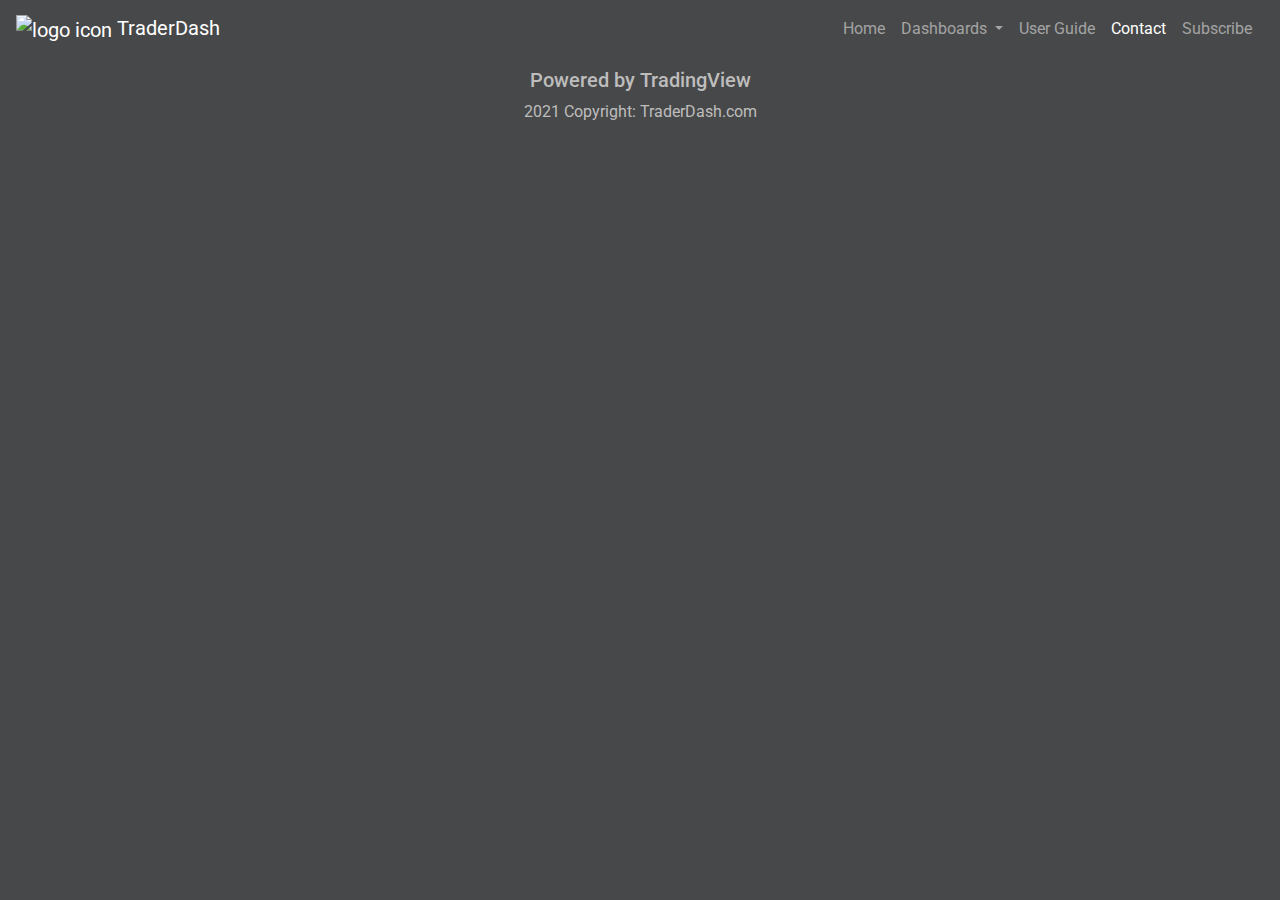
==== contact.html @ 8d338b01 "intraday-dash - add tickers" ====
<!DOCTYPE html>
<html lang="en">
<head>
    <title>TraderDash</title>
    <link rel="icon" type="image/png" href="assets/icons/title-icon.png">
    <meta name="description" content="TraderDash-is-a-free-charting-package-that-is-designed-to-assist-traders-and-investors-in-developing-an-informational-edge-and-is-designed-by-traders-for-traders.">
    <meta name="author" content="Adam-Skoullos">
    <meta name="robots" content="index,follow">
    <meta name="keywords" content="equities-day-trader, investing, stock-trading, US-equity-index, sector-etf-swing-trading, economic-calendar, free-news-feed,russell-2000, S&P 500, Nasdaq-100">
    <meta charset="utf-8">
    <meta name="viewport" content="width=device-width, initial-scale=1.0">
    <link rel="stylesheet" href="https://stackpath.bootstrapcdn.com/bootstrap/4.5.2/css/bootstrap.min.css">
    <link rel="stylesheet" href="https://stackpath.bootstrapcdn.com/font-awesome/4.7.0/css/font-awesome.min.css">
    <link rel="stylesheet" href="assets/css/stylesheet.css">
</head>
<body>
<nav class="navbar navbar-expand-md navbar-dark colors-navbar">
    <a class="navbar-brand logo-icon" href="#"><img src="assets/icons/title-icon.png" alt="logo icon" width="24" height="24"> TraderDash</a>
    <button class="navbar-toggler" type="button" data-toggle="collapse" data-target="#navbarNavDropdown" aria-controls="navbarNavDropdown" aria-expanded="false" aria-label="Toggle navigation">
        <span class="navbar-toggler-icon"></span>
    </button>  
    <div class="collapse navbar-collapse" id="navbarNavDropdown">
        <ul class="navbar-nav"> 
            <li class="nav-item">
                <a class="nav-link" href="index.html">Home <span class="sr-only">(current)</span></a>
            </li>
            <li class="nav-item dropdown">
                <a class="nav-link dropdown-toggle" href="#" id="navbarDropdownMenuLink" role="button" data-toggle="dropdown" aria-haspopup="true" aria-expanded="false">
                Dashboards
                </a>
                <div class="dropdown-menu" aria-labelledby="navbarDropdownMenuLink">
                <a class="dropdown-item" href="intraday-dash.html">Intraday-Dash</a>
                <a class="dropdown-item" href="index-dash.html">Index-Dash</a>
                <a class="dropdown-item" href="sector-dash.html">Sector-Dash</a>
                <a class="dropdown-item" href="stock-dash.html">Stock-Dash</a>
                </div>
            </li>
            <li class="nav-item">
                <a class="nav-link" href="#">User Guide</a>
            </li>
            <li class="nav-item active">
                <a class="nav-link" href="contact.html">Contact</a>
            </li>
            <li class="nav-item">
                <a class="nav-link" href="#">Subscribe</a>
            </li>
        </ul>
    </div>
</nav>
<header>
</header>
<section>
</section>
<footer class="container-fluid">
   <h5>Powered by TradingView</h5>
   <p>2021 Copyright: TraderDash.com</p>    
</footer>
    <script src="https://code.jquery.com/jquery-3.5.1.slim.min.js" integrity="sha384-DfXdz2htPH0lsSSs5nCTpuj/zy4C+OGpamoFVy38MVBnE+IbbVYUew+OrCXaRkfj" crossorigin="anonymous"></script>
    <script src="https://cdn.jsdelivr.net/npm/bootstrap@4.5.3/dist/js/bootstrap.bundle.min.js" integrity="sha384-ho+j7jyWK8fNQe+A12Hb8AhRq26LrZ/JpcUGGOn+Y7RsweNrtN/tE3MoK7ZeZDyx" crossorigin="anonymous"></script>
</body>
</html>
---- assets/css/stylesheet.css ----
@import url('https://fonts.googleapis.com/css2?family=Roboto:wght@100;300;400;500;700&display=swap');

html, body{
    font-family: 'roboto', sans-serif;
    box-sizing: border-box;
    background-color: #474849;
    margin: 0;
    padding: 0;
    color: #bebdbd;
    text-align: center;
}

/******************************************* Colors ********************/

.colors-navbar{
    color: #bebdbd;
    background-color: #474849;
}

.dropdown-menu{
    background-color: #474849;
    color: #bebdbd;  
}

.dropdown-item.active{
    background-color: #333333;
}

/* The below code was found on stackoverflow 
as a solution to get rid of the bootstrap blue on click 
(https://stackoverflow.com/a/54484583/14461213) */

.dropdown-item:active{
background-color: #515253;
}
/* code from here is my own */

.dropdown-item{
    color: #bebdbd;
}
/******************************************* Top Navbar ********************/

/* Fixed top nav bar and pushing content down */
.nav-top{
    position: fixed;
    top: 0;
    left: 0;
    right: 0;
    z-index: 1;
}

.chart-container{
    padding-top: 50px;
}

/* Dro down menu bug solution */

.navbar-collapse
.collapse{
    display: block;
}

/* Move ul to the right and keep logo to the left */

.navbar{
    float: none;
    position: relative;
}

.navbar-nav{
    position: absolute;
    right: 20px;
}

/******************************************* Footer ********************/

footer{
    margin-top: 10px;
}
/******************************************* Index-Dash & Sector-Dash ********************/

.chart{
    min-height: 400px;
    background-color: #474849;
    margin: 10px;
    display: inline-block;
    background-color: #fff;
    border-radius: 4px;
}

.tradingview-widget-container{
    width: 100%;
    height: 100%;
}

/* Dolar Index charts */

#tradingview_3a7ec{
    width: 100%;
    height: 100%;
}

#tradingview_756c0{
    width: 100%;
    height: 100%;
}

/* Gold charts */

#tradingview_1a22b{
    width: 100%;
    height: 100%;
}

#tradingview_7db82{
    width: 100%;
    height: 100%;
}

/* Crude Oil charts */

#tradingview_fae5d{
    width: 100%;
    height: 100%;
}

#tradingview_41c37{
    width: 100%;
    height: 100%;
}

/* S&P 500 charts */

#tradingview_e13f2{
    width: 100%;
    height: 100%;
}

#tradingview_6baf4{
    width: 100%;
    height: 100%;
}

/* Dow Jones charts */

#tradingview_6bd7c{
    width: 100%;
    height: 100%;
}

#tradingview_21e45{
    width: 100%;
    height: 100%;
}

/* Russell 2000 charts */

#tradingview_44ffc{
    width: 100%;
    height: 100%;
}

#tradingview_d6af2{
    width: 100%;
    height: 100%;
}

/* Nasdaq 100 charts */

#tradingview_9ac06{
    width: 100%;
    height: 100%;
}

#tradingview_c2bf6{
    width: 100%;
    height: 100%;
}

/* Sector-dash */

/* Tech */
#tradingview_43d59{
    width: 100%;
    height: 100%;
}

/* Healthcare*/
#tradingview_f2804{
    width: 100%;
    height: 100%;
}

/* Real-Estate */
#tradingview_6dd7a{
    width: 100%;
    height: 100%;
}

/* Materials */
#tradingview_25d91{
    width: 100%;
    height: 100%;
}

/* Consumer Disc */
#tradingview_732f3{
    width: 100%;
    height: 100%;
}

/* Financials */
#tradingview_3c44e{
    width: 100%;
    height: 100%;
}

/* Energy */
#tradingview_e8131{
    width: 100%;
    height: 100%;
}

/* Industrials */
#tradingview_9ce10{
    width: 100%;
    height: 100%;
}

/* Utilities */
#tradingview_6b966{
    width: 100%;
    height: 100%;
}

/* Consumer Staples */
#tradingview_f4b64{
    width: 100%;
    height: 100%;
}

/* Telecom */
#tradingview_3f7d3{
    width: 100%;
    height: 100%;
}

/*************************************** Stock-Dash *********************/
.stock-chart{
    min-height: 600px;
    background-color: #474849;
    margin: 10px;
    display: inline-block;
    background-color: #fff;
    border-radius: 4px;
}

/* Any product chart */
#tradingview_c91cb{
    width: 100%;
    height: 100%;
}

.screener{
    margin: px;
}

.stock-dash-container{
    padding-top: 5px;
}

/*************************************** Intraday-Dash *********************/

/* Tickers */

.tickers{
    min-width: 200px;
    margin-bottom: -35px;
}

/* Mini chart */


.mini-chart{
    min-height: 200px;
    background-color: #fff;
    margin: 5px;
    border-radius: 4px;
}

#tradingview_630ab{
    width: 100%;
    height: 100%;
}
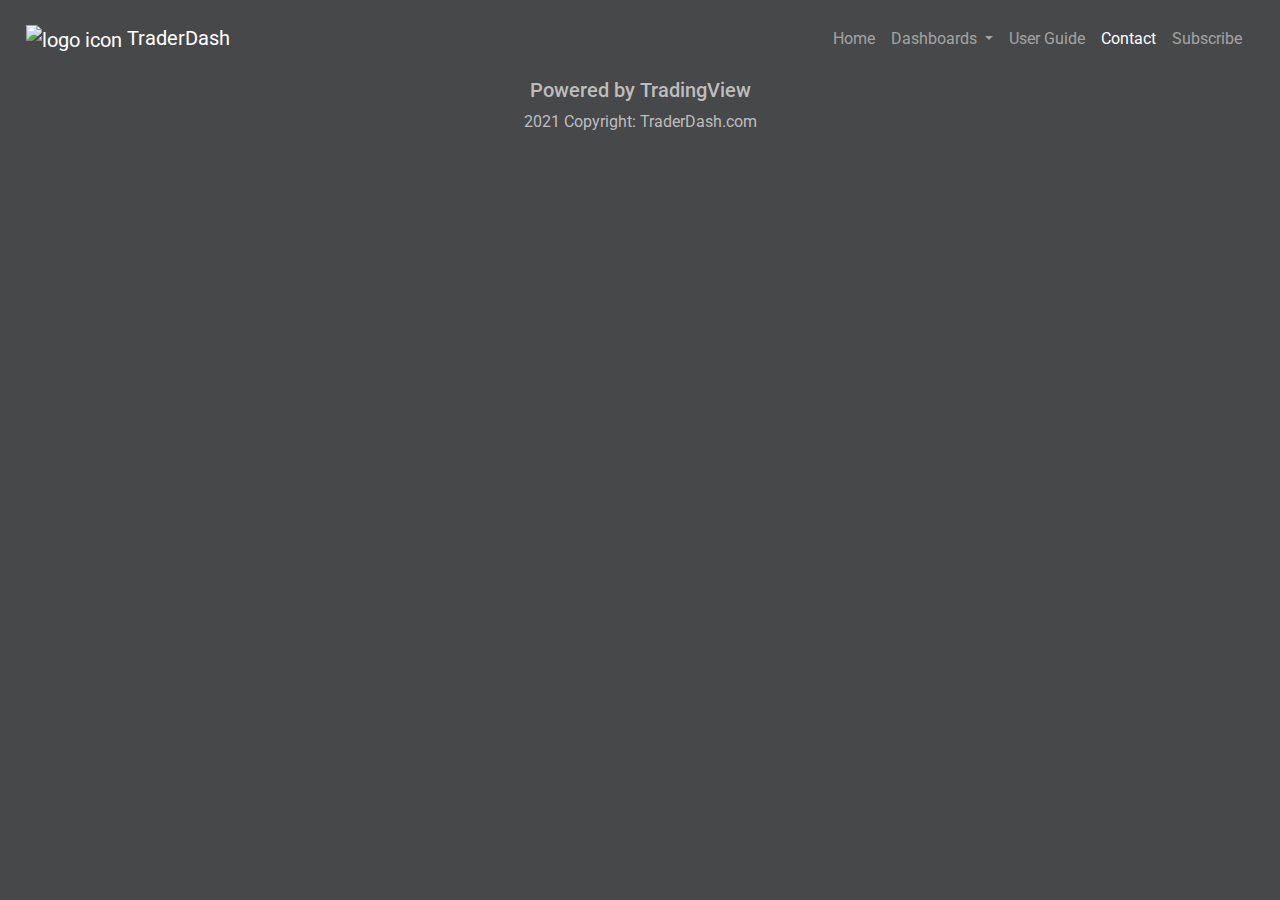
==== commit f357c867: "refine margin across spaces and add home page link to logo" ====
--- a/contact.html
+++ b/contact.html
@@ -15,7 +15,7 @@
 </head>
 <body>
 <nav class="navbar navbar-expand-md navbar-dark colors-navbar">
-    <a class="navbar-brand logo-icon" href="#"><img src="assets/icons/title-icon.png" alt="logo icon" width="24" height="24"> TraderDash</a>
+    <a class="navbar-brand logo-icon" href="index.html"><img src="assets/icons/title-icon.png" alt="logo icon" width="24" height="24"> TraderDash</a>
     <button class="navbar-toggler" type="button" data-toggle="collapse" data-target="#navbarNavDropdown" aria-controls="navbarNavDropdown" aria-expanded="false" aria-label="Toggle navigation">
         <span class="navbar-toggler-icon"></span>
     </button>  
--- a/assets/css/stylesheet.css
+++ b/assets/css/stylesheet.css
@@ -4,7 +4,7 @@
     font-family: 'roboto', sans-serif;
     box-sizing: border-box;
     background-color: #474849;
-    margin: 0;
+    margin: 5px;
     padding: 0;
     color: #bebdbd;
     text-align: center;
@@ -261,9 +261,6 @@
     height: 100%;
 }
 
-.screener{
-    margin: px;
-}
 
 .stock-dash-container{
     padding-top: 5px;
@@ -284,11 +281,53 @@
 .mini-chart{
     min-height: 200px;
     background-color: #fff;
-    margin: 5px;
+    margin: 10px;
     border-radius: 4px;
 }
 
+/* $ index */
+#tradingview_703ed{
+    width: 100%;
+    height: 100%;
+}
+
+/*Crude oil */
 #tradingview_630ab{
     width: 100%;
     height: 100%;
-}+}
+
+/* Gold */
+#tradingview_a170f{
+    width: 100%;
+    height: 100%;
+}
+
+/* Russell 2000 */
+#tradingview_6827c{
+    width: 100%;
+    height: 100%;
+}
+
+/* S&P 500 */
+#tradingview_d0687{
+    width: 100%;
+    height: 100%;
+}
+
+/* Nasdaq 100 */
+#tradingview_d2daf{
+    width: 100%;
+    height: 100%;
+}
+
+.econ-row{
+    min-height: 500px;
+}
+
+.econ-cal,
+.news-feed{
+    background-color: #fff;
+    margin: 10px;
+    border-radius: 4px;
+}
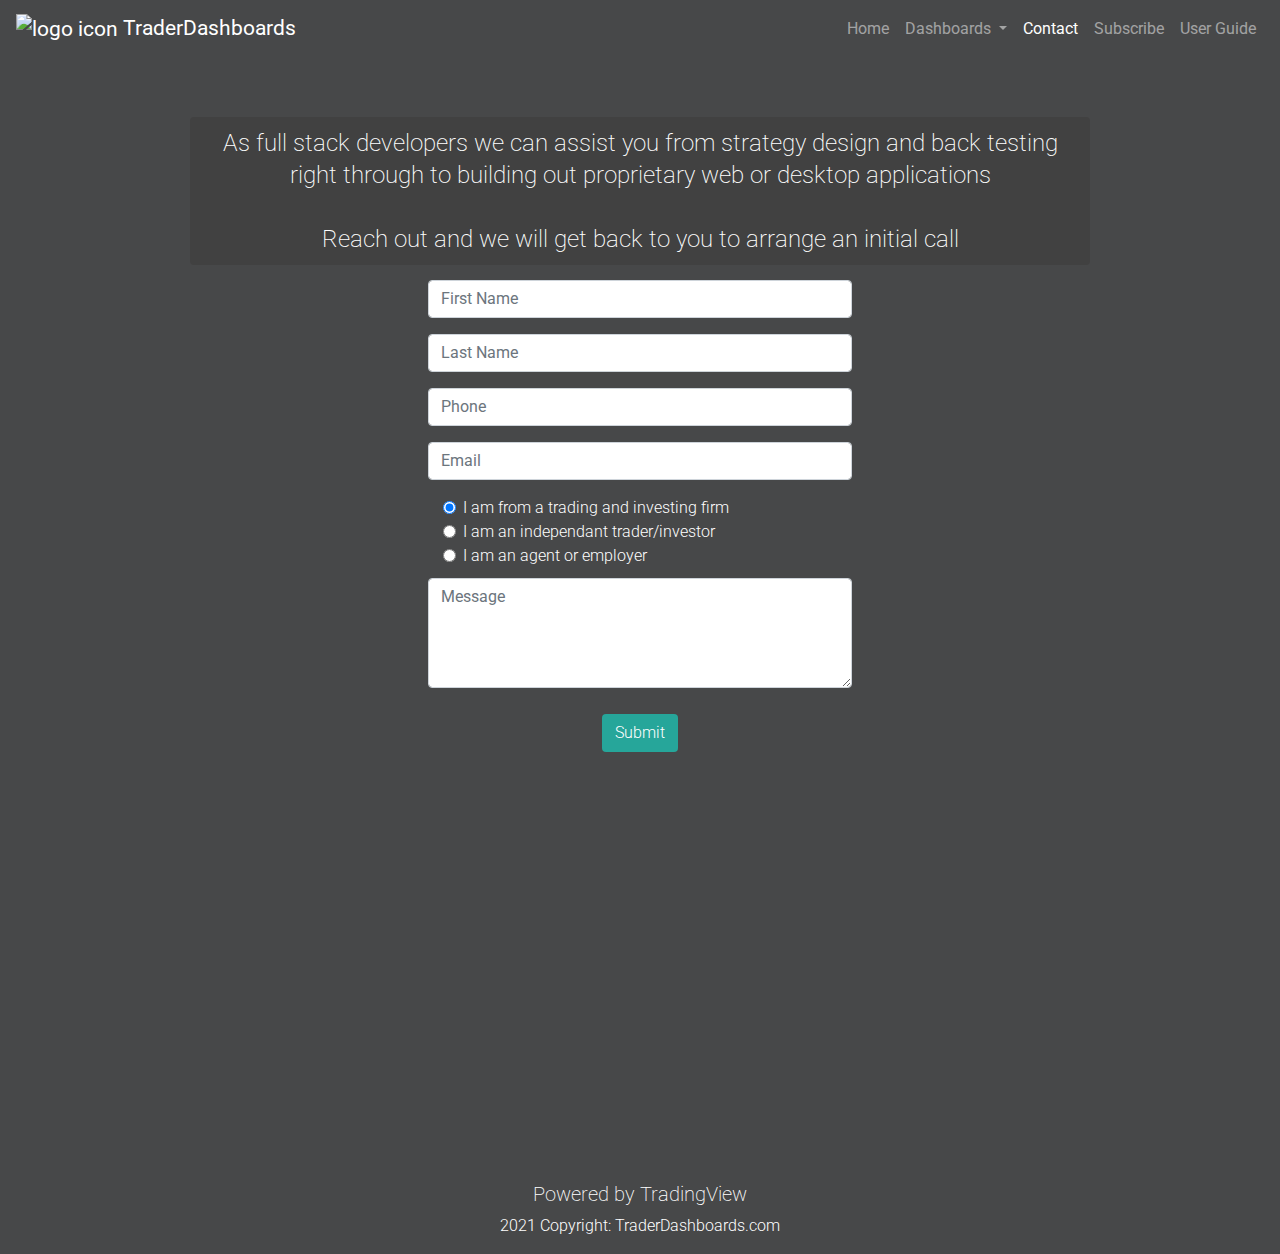
==== commit 928e4e5e: "contact page - footer & map adjustments" ====
--- a/contact.html
+++ b/contact.html
@@ -1,9 +1,9 @@
 <!DOCTYPE html>
 <html lang="en">
 <head>
-    <title>TraderDash</title>
+    <title>TraderDashboards</title>
     <link rel="icon" type="image/png" href="assets/icons/title-icon.png">
-    <meta name="description" content="TraderDash-is-a-free-charting-package-that-is-designed-to-assist-traders-and-investors-in-developing-an-informational-edge-and-is-designed-by-traders-for-traders.">
+    <meta name="description" content="TraderDashboards-is-a-free-charting-package-that-is-designed-to-assist-traders-and-investors-in-developing-an-informational-edge-and-is-designed-by-traders-for-traders.">
     <meta name="author" content="Adam-Skoullos">
     <meta name="robots" content="index,follow">
     <meta name="keywords" content="equities-day-trader, investing, stock-trading, US-equity-index, sector-etf-swing-trading, economic-calendar, free-news-feed,russell-2000, S&P 500, Nasdaq-100">
@@ -14,8 +14,8 @@
     <link rel="stylesheet" href="assets/css/stylesheet.css">
 </head>
 <body>
-<nav class="navbar navbar-expand-md navbar-dark colors-navbar">
-    <a class="navbar-brand logo-icon" href="index.html"><img src="assets/icons/title-icon.png" alt="logo icon" width="24" height="24"> TraderDash</a>
+<nav class="navbar navbar-expand-md navbar-dark colors-navbar nav-top">
+    <a class="navbar-brand logo-icon" href="index.html"><img src="assets/icons/title-icon.png" alt="logo icon" width="24" height="24"> TraderDashboards</a>
     <button class="navbar-toggler" type="button" data-toggle="collapse" data-target="#navbarNavDropdown" aria-controls="navbarNavDropdown" aria-expanded="false" aria-label="Toggle navigation">
         <span class="navbar-toggler-icon"></span>
     </button>  
@@ -35,26 +35,71 @@
                 <a class="dropdown-item" href="stock-dash.html">Stock-Dash</a>
                 </div>
             </li>
-            <li class="nav-item">
-                <a class="nav-link" href="#">User Guide</a>
-            </li>
             <li class="nav-item active">
                 <a class="nav-link" href="contact.html">Contact</a>
             </li>
             <li class="nav-item">
                 <a class="nav-link" href="#">Subscribe</a>
             </li>
+            <li class="nav-item">
+                <a class="nav-link" href="https://drive.google.com/file/d/1Ln12hylrqkoI-hx5NzBe4zTPrj-qpbPx/view?usp=sharing" target="_blank">User Guide</a>
+            </li>
         </ul>
     </div>
 </nav>
-<header>
-</header>
-<section>
+<section class="row contact-container-outer">
+        <div class="col contact-container">
+            <div class="contact-heading-container">
+                <h4 class="contact-heading">As full stack developers we can assist you from strategy design and back testing right through to building out proprietary web or desktop applications<br><br>Reach out and we will get back to you to arrange an initial call</h4>
+            </div>
+            <form class="contact-form">
+                <div class="form-group row">
+                    <input type="text" placeholder="First Name" name="fname" id="fname" class="form-control" required>
+                </div>
+                <div class="form-group row">
+                    <input type="text" placeholder="Last Name" name="lname" id="lname" class="form-control">
+                </div>
+                <div class="form-group row">
+                    <input type="tel" placeholder="Phone" name="phone" id="phone" class="form-control">
+                </div>
+                <div class="form-group row">
+                    <input type="email" placeholder="Email" name="email" id="email" class="form-control" required>
+                </div>
+                <div class="radio-container">
+                    <div class="form-check">
+                        <input class="form-check-input" type="radio" name="exampleRadios" id="exampleRadios1" value="option1" checked>
+                        <label class="form-check-label" for="exampleRadios1">
+                            I am from a trading and investing firm
+                        </label>
+                    </div>
+                    <div class="form-check">
+                        <input class="form-check-input" type="radio" name="exampleRadios" id="exampleRadios2" value="option2">
+                        <label class="form-check-label" for="exampleRadios2">
+                            I am an independant trader/investor 
+                        </label>
+                    </div>
+                    <div class="form-check">
+                        <input class="form-check-input" type="radio" name="exampleRadios" id="exampleRadios3" value="option3">
+                        <label class="form-check-label" for="exampleRadios3">
+                            I am an agent or employer
+                        </label>
+                    </div>
+                </div>
+                <div class="form-group row">
+                    <textarea id="message-box" name="message-box" rows="4" cols="50" placeholder="Message" class="form-control message"></textarea>
+                </div>
+                <button type="submit" class="btn subscribe-btn">Submit</button>
+                <div id="map-container" class="z-depth-1-half map-container">
+                    <iframe src="https://www.google.com/maps/embed?pb=!1m18!1m12!1m3!1d23626.379365152032!2d-0.09628233794214949!3d51.505561305443564!2m3!1f0!2f0!3f0!3m2!1i1024!2i768!4f13.1!3m3!1m2!1s0x487603554edf855f%3A0xa1185c8d19184c0!2sCity%20of%20London%2C%20London!5e0!3m2!1sen!2suk!4v1606472209356!5m2!1sen!2suk" width="100%" height="100%" frameborder="1" allowfullscreen="" aria-hidden="false" tabindex="0"></iframe>
+                </div>
+            </form>
+        </div>
+        <footer class="container-fluid contact-footer">
+            <h5>Powered by TradingView</h5>
+            <p>2021 Copyright: TraderDashboards.com</p>    
+        </footer>
 </section>
-<footer class="container-fluid">
-   <h5>Powered by TradingView</h5>
-   <p>2021 Copyright: TraderDash.com</p>    
-</footer>
+
     <script src="https://code.jquery.com/jquery-3.5.1.slim.min.js" integrity="sha384-DfXdz2htPH0lsSSs5nCTpuj/zy4C+OGpamoFVy38MVBnE+IbbVYUew+OrCXaRkfj" crossorigin="anonymous"></script>
     <script src="https://cdn.jsdelivr.net/npm/bootstrap@4.5.3/dist/js/bootstrap.bundle.min.js" integrity="sha384-ho+j7jyWK8fNQe+A12Hb8AhRq26LrZ/JpcUGGOn+Y7RsweNrtN/tE3MoK7ZeZDyx" crossorigin="anonymous"></script>
 </body>
--- a/assets/css/stylesheet.css
+++ b/assets/css/stylesheet.css
@@ -1,13 +1,14 @@
 @import url('https://fonts.googleapis.com/css2?family=Roboto:wght@100;300;400;500;700&display=swap');
 
 html, body{
-    font-family: 'roboto', sans-serif;
+    font-family: 'Roboto', sans-serif;
     box-sizing: border-box;
     background-color: #474849;
-    margin: 5px;
+    margin: 0;
     padding: 0;
     color: #bebdbd;
     text-align: center;
+    position: relative;
 }
 
 /******************************************* Colors ********************/
@@ -24,6 +25,10 @@
 
 .dropdown-item.active{
     background-color: #333333;
+}
+
+.nav-item{
+    background-color: #474849;
 }
 
 /* The below code was found on stackoverflow 
@@ -46,30 +51,23 @@
     top: 0;
     left: 0;
     right: 0;
-    z-index: 1;
+    z-index: 3;
 }
 
 .chart-container{
     padding-top: 50px;
 }
 
-/* Dro down menu bug solution */
-
-.navbar-collapse
-.collapse{
-    display: block;
-}
-
-/* Move ul to the right and keep logo to the left */
-
-.navbar{
-    float: none;
-    position: relative;
-}
-
-.navbar-nav{
-    position: absolute;
-    right: 20px;
+.dropdown-item{
+    text-align: center;
+}
+
+.navbar-brand{
+    font-size: 1.3rem;
+}
+
+.navbar-expand-md .navbar-collapse{
+    justify-content: end;
 }
 
 /******************************************* Footer ********************/
@@ -77,17 +75,391 @@
 footer{
     margin-top: 10px;
 }
+
+footer h5{
+    font-weight: 200;
+}
+
+footer p {
+    font-weight: 300;
+}
+
+.home-footer{
+    position: relative;
+}
+
+.contact-footer{
+    width: 100%;
+    text-align: center;
+    background-color:transparent;
+    color: #fff;
+}
+
+.stock-dash-footer{
+    position: fixed;
+    bottom: 0;
+    left: 0;
+    width: 100%;
+    text-align: center;
+    background-color: #474849;
+    padding-top: 15px;
+}
+
+.home-footer-divider{
+    width: 100%;
+    margin: 40px auto 0 auto;
+    height: 1px;
+    background-color: #5f6163;
+}
+/************************************ Home ******************************/
+
+/**** Carousel ****/
+
+.hero-container{
+    margin-top: 50px;
+}
+
+.carousel-inner{
+    height: 400px;
+    width: 100%;
+    margin: 0;
+    padding: 0;
+}
+
+.image-1,
+.image-2,
+.image-3{
+    height: 400px;
+    width: 100%;
+    position: relative;
+}
+
+/* opaque overlay */
+.carousel-item{
+    position: relative;
+}
+.image-overlay{
+    position: absolute;
+    left: 0;
+    right: 0;
+    top: 0;
+    width: 100%;
+    height: 100%;
+    background-color: rgba(0,0,0,0.1);
+}
+
+.image-overlay-2{
+    position: absolute;
+    left: 0;
+    right: 0;
+    top: 0;
+    width: 100%;
+    height: 100%;
+    background-color: rgba(239,83,80, 0.3);
+}
+
+.image-overlay-3{
+    position: absolute;
+    left: 0;
+    right: 0;
+    top: 0;
+    width: 100%;
+    height: 100%;
+    background-color: rgba(38,166,154,0.3);
+}
+
+.main-heading-1{
+    position: absolute;
+    top: 75px;
+    left: 0;
+    right: 0;
+    margin: auto;
+    color: rgb(53, 53, 53);
+    font-family: 'Roboto';
+    font-weight: 300;
+}
+
+.main-heading-2{
+    position: absolute;
+    top: 75px;
+    left: 0;
+    right: 0;
+    margin: auto;
+    color: #fff;
+    font-family: 'Roboto';
+    font-weight: 200;
+}
+
+.main-heading-3{
+     position: absolute;
+    top: 75px;
+    left: 0;
+    right: 0;
+    margin: auto;
+    color: #fff;
+    font-family: 'Roboto';
+    font-weight: 200;
+}
+
+.sub-heading-1{
+    position: absolute;
+    bottom: 60px;
+    left: 0;
+    right: 0;
+    margin: auto;
+    color: rgb(53, 53, 53);
+    font-family: 'Roboto';
+    font-weight: 400; 
+}
+
+.sub-heading-2{
+    position: absolute;
+    bottom: 60px;
+    left: 0;
+    right: 0;
+    margin: auto;
+    color: #fff;
+    font-family: 'Roboto';
+    font-weight: 300; 
+}
+
+/** Intro section ****************/
+
+.intro{
+    max-width: 1200px;
+    margin: 0 auto;
+}
+
+.intro-container{
+    height: 400px;
+    margin-left: 5px;
+    margin-right: 5px;
+    box-sizing: content-box;
+}
+
+.row-heading{
+    margin-top: ;
+}
+.intro-text-col{
+    box-sizing: border-box;
+    padding-left: 5%;
+    padding-right: 5%; 
+    line-height: 2rem;
+    height: 100%; 
+    display: flex;
+    flex-direction: column;
+    align-content: center;
+    justify-content: center; 
+}
+
+.intro-heading{ 
+    font-weight: 200;
+    padding: 20px;
+    margin-top: 10px;
+}
+
+.intro-text{
+    font-weight: 300;
+    font-size: 1.2rem;
+    margin: 10px auto 10px auto;
+}
+
+.intro-divider{
+    width: 80%;
+    margin: 40px auto 0 auto;
+    height: 1px;
+    background-color: #5f6163;
+}
+
+.vid-col-container{
+    box-sizing: border-box;
+    padding-left: 5%;
+    padding-right: 5%; 
+    line-height: 2rem;
+    max-height: 400px;
+    width: 100%;
+    display: flex;
+    flex-direction: column;
+    align-content: center;
+    justify-content: center;
+}
+
+/** Got this code from: https://mdbootstrap.com/plugins/jquery/iframe/
+ I was having trouble with the responsiveness of the Youtube iframe **/
+.vid-outer{
+    max-width: 560px;
+    max-height: 315px;
+    width: 100%;
+    height: 100%;
+    display: flex;
+    flex-direction: column;
+    align-content: center;
+    justify-content: center;
+    margin: 0 auto;
+}
+
+
+.vid-inner{
+    display: flex;
+    flex-direction: column;
+    align-content: center;
+    justify-content: center;
+}
+/**** End of 3rd party code ****/
+
+/************************************************** Testimonial ************/
+
+/** The below media queries are to solve the solution to the YouTube inframes massively
+    overlapping the content below ****/
+
+@media (min-width: 300px) {
+    .divider{
+        width:100%;
+        height: 1px;
+        margin-top: 650px;
+    }
+}
+
+
+@media (min-width: 500px) {
+    .divider{
+        width:100%;
+        height: 1px;
+        margin-top: 750px;
+    }
+}
+
+@media (min-width: 576px) {
+    .divider{
+        width:100%;
+        height: 1px;
+        margin-top: 700px;
+    }
+}
+
+@media (min-width: 768px) {
+    .divider{
+        width:100%;
+        height: 1px;
+        margin-top: 300px;
+    }
+}
+
+@media (min-width: 992px) {
+    .divider{
+        width:100%;
+        height: 1px;
+        margin-top: 400px;
+    }
+}
+
+@media (min-width: 1200px) {
+    .divider{
+        width:100%;
+        height: 1px;
+        margin-top: 400px;
+    }
+}
+
+.testimonial-container{
+    background-color: rgb(243, 243, 243);
+    color: #474849;
+}
+
+.testimonial{
+    margin-bottom: 70px;
+    margin-top:70px;
+}
+
+.testimonial h5{
+    margin-top:10px;
+    margin-bottom: 20px;
+    font-weight: 300;
+}
+
+.testimonial h3{
+    margin-top:10px;
+    font-weight: 200;
+}
+
+.testimonial p{
+    font-weight: 300;
+}
+
+/* center profile image for testimonials */
+.profile-pic{
+    height: 140px;
+    border-radius: 50%; 
+}
+
+/*******  home page - Subscribe & Contact section *****************/
+
+.contact-container-1,
+.subscribe-container{
+    margin: 40px auto;
+}
+
+.subscribe-btn{
+    background-color: rgba(38,166,154); 
+    font-family: 'Roboto';
+    color: #fff;
+    font-weight: 300;
+}
+
+.contact-btn{
+    background-color: rgba(239,83,80); 
+    font-family: 'Roboto';
+    color: #fff;
+    font-weight: 300;
+}
+
+.contact-text,
+.subscribe-text{
+    margin: 5px 10%;
+    font-weight: 200;
+    font-size: 1.2rem;
+}
+
+/*** Social media links ****/
+
+.social-links-container{
+    height: 100px;
+    width: 80%;
+    margin: 0 auto;
+    display: flex;
+    align-items: center;
+    justify-content: center;
+}
+
+.social-links-container ul{
+    display: flex;
+    width: 100%; 
+    justify-content: space-around;
+    margin: 0; 
+    padding: 0;   
+}    
+
+.social-links-container li{
+    list-style: none;
+}
+
+.social-links-container i{
+    font-size: 2rem;
+    color: #fff;
+}
+
+
+
 /******************************************* Index-Dash & Sector-Dash ********************/
 
 .chart{
     min-height: 400px;
-    background-color: #474849;
     margin: 10px;
     display: inline-block;
     background-color: #fff;
     border-radius: 4px;
 }
-
+  
 .tradingview-widget-container{
     width: 100%;
     height: 100%;
@@ -246,10 +618,23 @@
 }
 
 /*************************************** Stock-Dash *********************/
+
+.chart-container{
+    margin-bottom: 100px;
+
+}
+
+.econ-chart{
+    min-height: 600px;
+    margin: 10px 10px 10px 10px;
+    display: inline-block;
+    background-color: #fff;
+    border-radius: 4px;
+}
+
 .stock-chart{
     min-height: 600px;
-    background-color: #474849;
-    margin: 10px;
+    margin: 10px 10px 10px 10px;
     display: inline-block;
     background-color: #fff;
     border-radius: 4px;
@@ -331,3 +716,90 @@
     margin: 10px;
     border-radius: 4px;
 }
+
+.econ-cal{
+    overflow: scroll;
+}
+
+/*************************************** Contact ************************/
+
+.contact-heading-container{
+    padding-top: 6%;
+    margin-bottom: 15px;
+    margin-top: 20px;
+    display: flex;
+    justify-content: center;
+    align-items: center;
+}
+
+.contact-heading{
+    color: #fff;
+    font-weight: 200;
+    margin: 0 auto;
+    width: 95%;
+    max-width: 900px;
+    background-color: #414141e5;
+    border-radius: 4px;
+    line-height: 2rem;
+    padding: 10px; 
+}
+
+.contact-container-outer{
+    margin-top: 20px;
+    /*height: 1200px;*/
+    background-image: url('../images/contact-bg.jpg');
+    background-size: cover;
+    background-position: bottom; 
+    background-repeat: no-repeat;
+    background-attachment: fixed;
+    position: relative; 
+    display: flex;
+}
+
+.contact-container{
+    flex: 1;
+}
+
+.contact-form{
+    position: relative;
+    margin: 0 auto;
+    z-index: 2;
+    width: 90%;
+    max-width: 400px;
+    padding-left: 3px;
+    padding-right: 3px;
+}
+
+.radio-container{
+    left: 10px;
+    text-align: left;
+    margin-bottom: 10px;
+    color: #fff;
+    font-weight: 300;
+}
+
+.message {
+  resize: both;
+  overflow: auto;
+  color: #474849;
+  margin-bottom: 10px;
+}
+
+.map-container{
+    height: 400px;
+    width: 100%;
+    overflow: hidden;
+    padding-bottom: 56.25%;
+    position: relative;
+    margin-top: 20px;
+}
+
+.map-container iframe{
+    border: 0;
+    border-radius: 4px;
+    position: relative;
+    height: 400px;
+    width: 100%;
+}
+
+
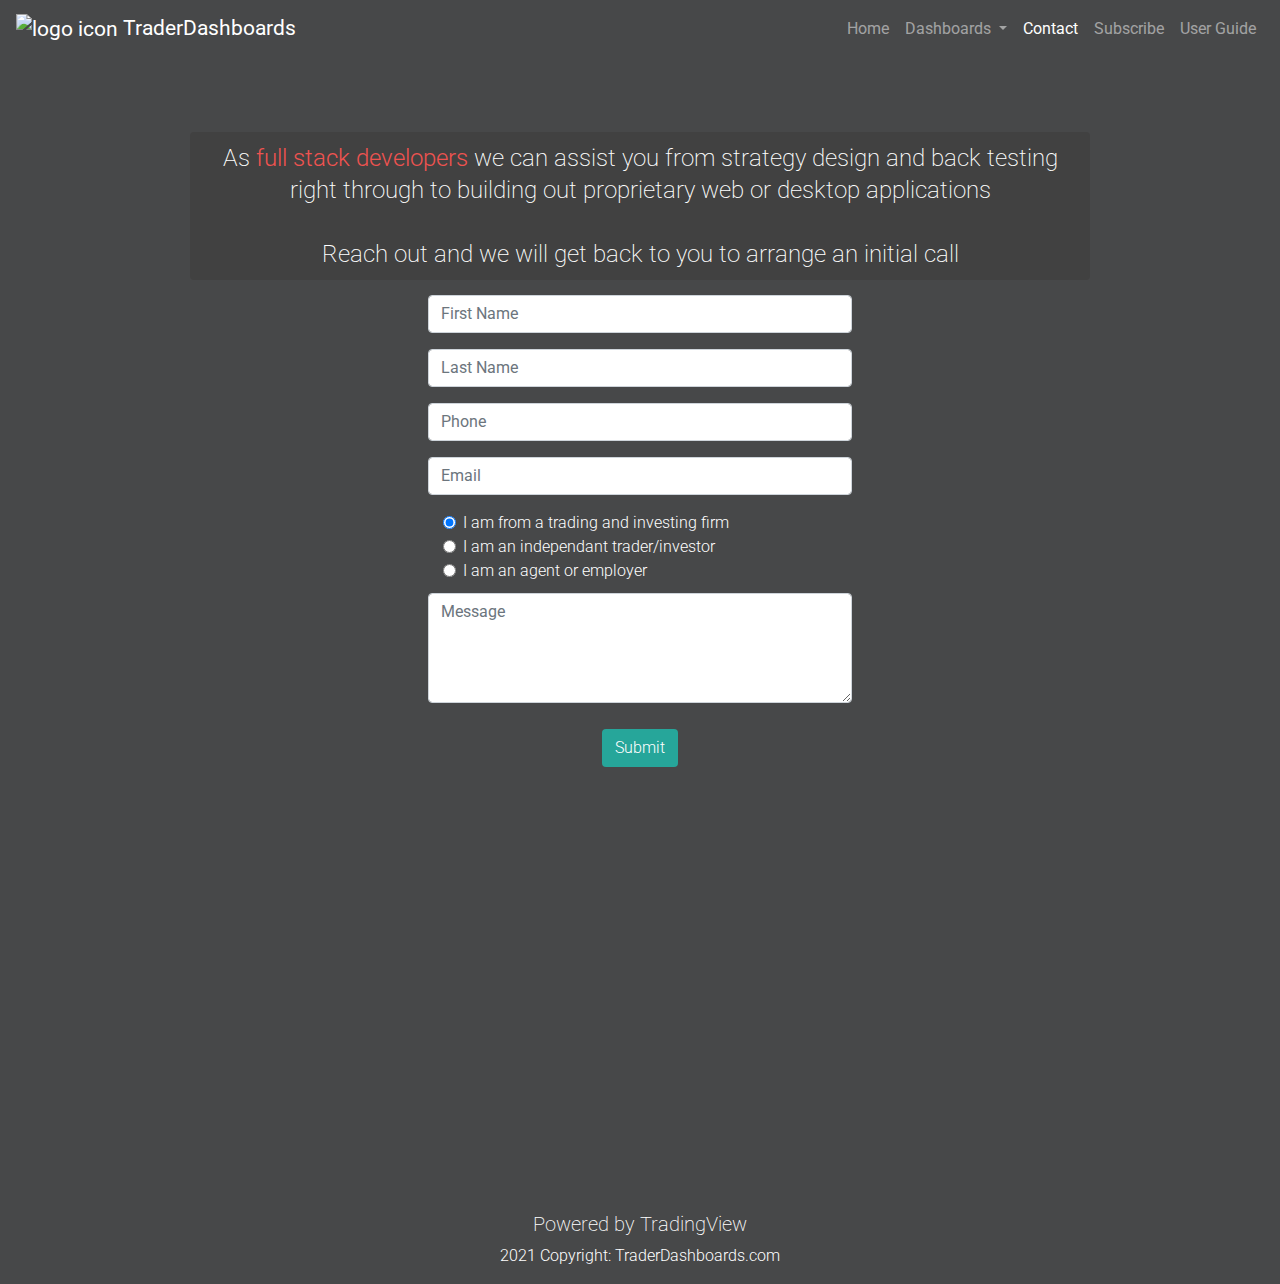
==== commit 4c224ac3: "contact page - highlight text" ====
--- a/contact.html
+++ b/contact.html
@@ -39,7 +39,7 @@
                 <a class="nav-link" href="contact.html">Contact</a>
             </li>
             <li class="nav-item">
-                <a class="nav-link" href="#">Subscribe</a>
+                <a class="nav-link" href="subscribe.html">Subscribe</a>
             </li>
             <li class="nav-item">
                 <a class="nav-link" href="https://drive.google.com/file/d/1Ln12hylrqkoI-hx5NzBe4zTPrj-qpbPx/view?usp=sharing" target="_blank">User Guide</a>
@@ -50,7 +50,7 @@
 <section class="row contact-container-outer">
         <div class="col contact-container">
             <div class="contact-heading-container">
-                <h4 class="contact-heading">As full stack developers we can assist you from strategy design and back testing right through to building out proprietary web or desktop applications<br><br>Reach out and we will get back to you to arrange an initial call</h4>
+                <h4 class="contact-heading">As <span class="highlight">full stack developers</span> we can assist you from strategy design and back testing right through to building out proprietary web or desktop applications<br><br>Reach out and we will get back to you to arrange an initial call</h4>
             </div>
             <form class="contact-form">
                 <div class="form-group row">
@@ -99,7 +99,6 @@
             <p>2021 Copyright: TraderDashboards.com</p>    
         </footer>
 </section>
-
     <script src="https://code.jquery.com/jquery-3.5.1.slim.min.js" integrity="sha384-DfXdz2htPH0lsSSs5nCTpuj/zy4C+OGpamoFVy38MVBnE+IbbVYUew+OrCXaRkfj" crossorigin="anonymous"></script>
     <script src="https://cdn.jsdelivr.net/npm/bootstrap@4.5.3/dist/js/bootstrap.bundle.min.js" integrity="sha384-ho+j7jyWK8fNQe+A12Hb8AhRq26LrZ/JpcUGGOn+Y7RsweNrtN/tE3MoK7ZeZDyx" crossorigin="anonymous"></script>
 </body>
--- a/assets/css/stylesheet.css
+++ b/assets/css/stylesheet.css
@@ -148,6 +148,9 @@
     background-color: rgba(0,0,0,0.1);
 }
 
+.image-2{
+    z-index: 0;
+}
 .image-overlay-2{
     position: absolute;
     left: 0;
@@ -155,7 +158,9 @@
     top: 0;
     width: 100%;
     height: 100%;
-    background-color: rgba(239,83,80, 0.3);
+    /*background-color: rgba(239,83,80, 0.6);*/
+    background-color: rgba(226, 62, 59, 0.6);
+    z-index: 0;
 }
 
 .image-overlay-3{
@@ -225,21 +230,16 @@
 
 /** Intro section ****************/
 
+.intro-container{
+    height: 400px;
+}
+
 .intro{
     max-width: 1200px;
     margin: 0 auto;
 }
 
-.intro-container{
-    height: 400px;
-    margin-left: 5px;
-    margin-right: 5px;
-    box-sizing: content-box;
-}
-
-.row-heading{
-    margin-top: ;
-}
+
 .intro-text-col{
     box-sizing: border-box;
     padding-left: 5%;
@@ -261,7 +261,6 @@
 .intro-text{
     font-weight: 300;
     font-size: 1.2rem;
-    margin: 10px auto 10px auto;
 }
 
 .intro-divider{
@@ -325,7 +324,7 @@
     .divider{
         width:100%;
         height: 1px;
-        margin-top: 750px;
+        margin-top: 700px;
     }
 }
 
@@ -333,7 +332,7 @@
     .divider{
         width:100%;
         height: 1px;
-        margin-top: 700px;
+        margin-top: 750px;
     }
 }
 
@@ -357,7 +356,7 @@
     .divider{
         width:100%;
         height: 1px;
-        margin-top: 400px;
+        margin-top: 450px;
     }
 }
 
@@ -451,6 +450,13 @@
 
 
 /******************************************* Index-Dash & Sector-Dash ********************/
+
+.row-container{
+    display: flex;
+    justify-content: space-around;
+    margin-left: 15px;
+    margin-right: 15px;
+}
 
 .chart{
     min-height: 400px;
@@ -618,9 +624,12 @@
 }
 
 /*************************************** Stock-Dash *********************/
+.stock-dash-container{
+    margin-bottom: 80px;
+}
 
 .chart-container{
-    margin-bottom: 100px;
+    margin-bottom: 20px;
 
 }
 
@@ -653,6 +662,19 @@
 
 /*************************************** Intraday-Dash *********************/
 
+.chart-container-intraday{
+    width: 100%;
+    margin: 50px auto 20px auto;
+}
+
+.ticker-row,
+.mini-chart-row,
+.econ-row{
+    display: flex;
+    justify-content: space-around;
+    margin-left: 15px;
+    margin-right: 15px;
+}
 /* Tickers */
 
 .tickers{
@@ -668,6 +690,7 @@
     background-color: #fff;
     margin: 10px;
     border-radius: 4px;
+
 }
 
 /* $ index */
@@ -704,10 +727,6 @@
 #tradingview_d2daf{
     width: 100%;
     height: 100%;
-}
-
-.econ-row{
-    min-height: 500px;
 }
 
 .econ-cal,
@@ -715,9 +734,10 @@
     background-color: #fff;
     margin: 10px;
     border-radius: 4px;
-}
-
-.econ-cal{
+    min-height: 500px;
+}
+
+.econ-cal-scroll{
     overflow: scroll;
 }
 
@@ -746,7 +766,6 @@
 
 .contact-container-outer{
     margin-top: 20px;
-    /*height: 1200px;*/
     background-image: url('../images/contact-bg.jpg');
     background-size: cover;
     background-position: bottom; 
@@ -754,6 +773,7 @@
     background-attachment: fixed;
     position: relative; 
     display: flex;
+    padding-top: 15px;
 }
 
 .contact-container{
@@ -792,6 +812,7 @@
     padding-bottom: 56.25%;
     position: relative;
     margin-top: 20px;
+    margin-bottom: 15px;
 }
 
 .map-container iframe{
@@ -802,4 +823,66 @@
     width: 100%;
 }
 
-
+/*********************************** Subscribe page ************/
+
+.subscribe-container-outer{
+    margin-top: 20px;
+    min-height: 900px;
+    height: 100%;
+    background-image: url('../images/contact-bg.jpg');
+    background-size: cover;
+    background-position: bottom; 
+    background-repeat: no-repeat;
+    background-attachment: fixed;
+    position: relative; 
+    display: flex;
+    flex-direction: column;
+    padding-top: 15px;
+}
+
+.subscribe-text-row{
+    display: flex;
+    align-items: stretch;
+    flex-flow: wrap;
+}
+
+.subscribe-heading-container{
+    height: 100%;
+    display: flex;
+}
+
+.highlight{
+    font-weight: 300;
+    color: rgba(239,83,80);
+}
+.subscribe-heading{
+    height: 100%;
+    color: #fff;
+    font-weight: 200;
+    margin: 0 auto;
+    width: 95%;
+    max-width: 900px;
+    background-color: #414141e5;
+    border-radius: 4px;
+    line-height: 2rem;
+    padding: 10px; 
+}
+
+.subscribe-heading li{
+    text-align: left;
+    font-size: 1.2rem;
+}
+
+.form-row{
+    margin-top: 60px;
+    margin-bottom: 15%;
+}
+
+.subscribe-container{
+    min-width: 300px;
+    margin: 40px auto 20px auto;
+}
+
+.radio-margin{
+    margin-bottom: 30px;
+}
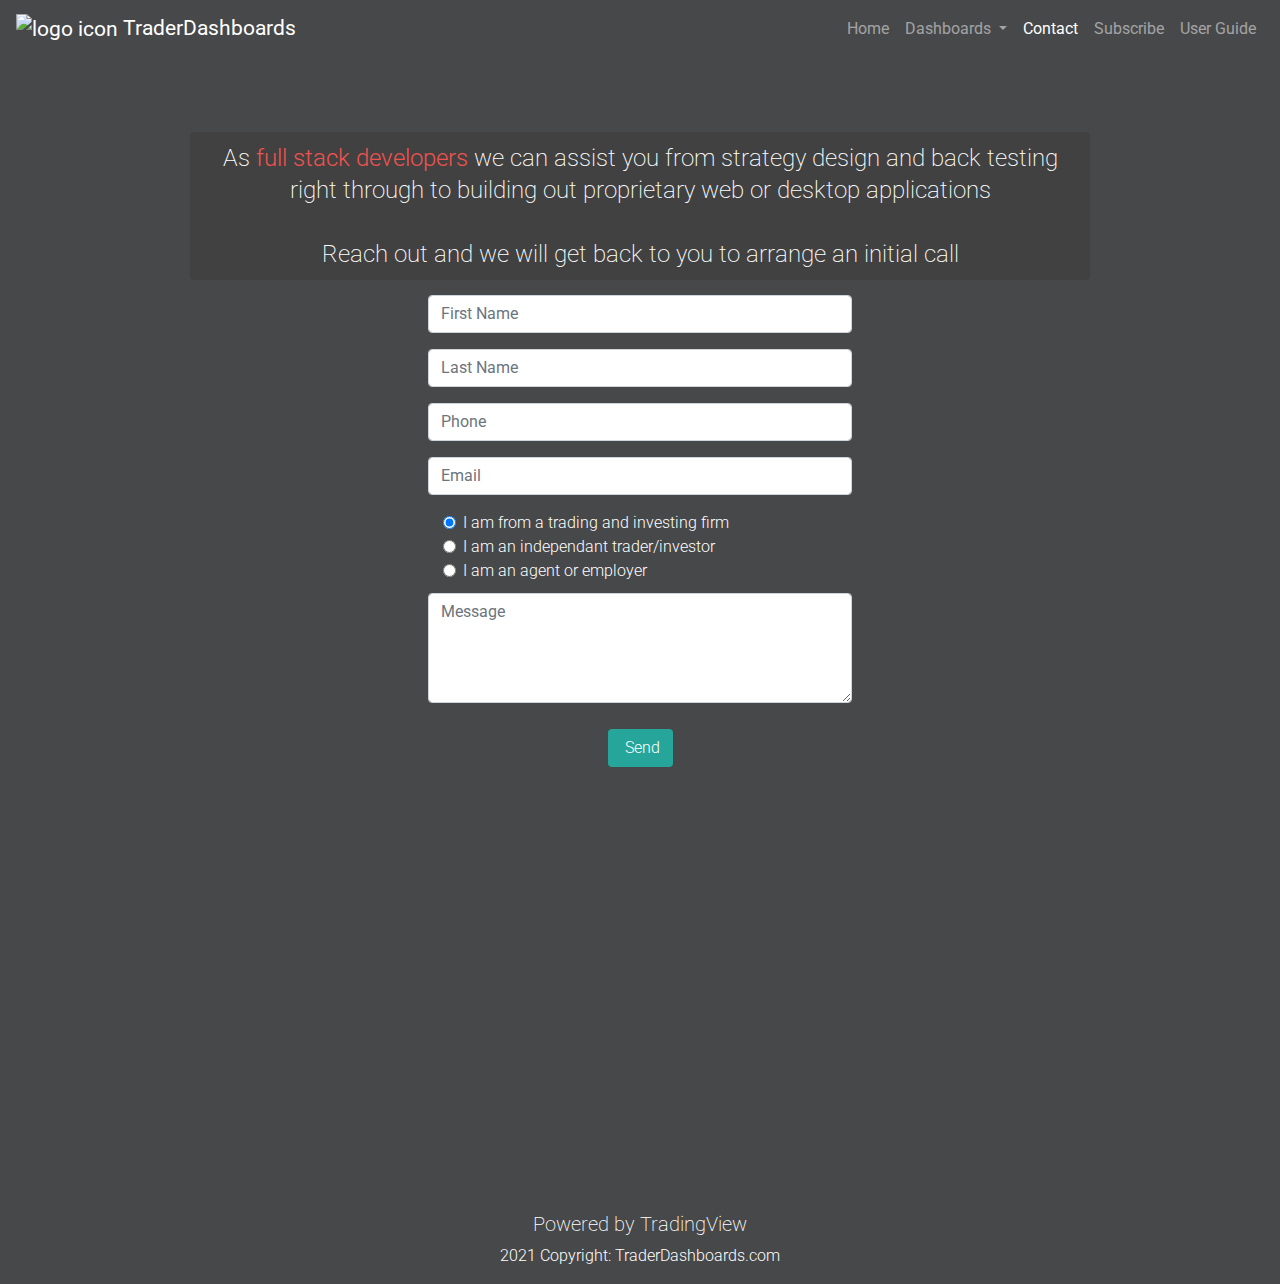
==== commit 45134e50: "still not connecting to ajax and json is handling form response" ====
--- a/contact.html
+++ b/contact.html
@@ -52,7 +52,7 @@
             <div class="contact-heading-container">
                 <h4 class="contact-heading">As <span class="highlight">full stack developers</span> we can assist you from strategy design and back testing right through to building out proprietary web or desktop applications<br><br>Reach out and we will get back to you to arrange an initial call</h4>
             </div>
-            <form class="contact-form">
+            <form id="gform" class="contact-form" method="post" data-email="from_email@example.com" action="https://script.google.com/macros/s/AKfycbw2lF0z3pfyY88t4Jl1aTbLbVWnqtb8ULr01af8/exec">
                 <div class="form-group row">
                     <input type="text" placeholder="First Name" name="fname" id="fname" class="form-control" required>
                 </div>
@@ -67,19 +67,19 @@
                 </div>
                 <div class="radio-container">
                     <div class="form-check">
-                        <input class="form-check-input" type="radio" name="exampleRadios" id="exampleRadios1" value="option1" checked>
+                        <input class="form-check-input" type="radio" name="exampleRadios" id="exampleRadios1" value="Investment Firm" checked>
                         <label class="form-check-label" for="exampleRadios1">
                             I am from a trading and investing firm
                         </label>
                     </div>
                     <div class="form-check">
-                        <input class="form-check-input" type="radio" name="exampleRadios" id="exampleRadios2" value="option2">
+                        <input class="form-check-input" type="radio" name="exampleRadios" id="exampleRadios2" value="Trader/Investor">
                         <label class="form-check-label" for="exampleRadios2">
                             I am an independant trader/investor 
                         </label>
                     </div>
                     <div class="form-check">
-                        <input class="form-check-input" type="radio" name="exampleRadios" id="exampleRadios3" value="option3">
+                        <input class="form-check-input" type="radio" name="exampleRadios" id="exampleRadios3" value="Agent/Employer">
                         <label class="form-check-label" for="exampleRadios3">
                             I am an agent or employer
                         </label>
@@ -88,9 +88,14 @@
                 <div class="form-group row">
                     <textarea id="message-box" name="message-box" rows="4" cols="50" placeholder="Message" class="form-control message"></textarea>
                 </div>
-                <button type="submit" class="btn subscribe-btn">Submit</button>
+                <button type="submit" class="btn subscribe-btn">&nbsp;Send</button>
                 <div id="map-container" class="z-depth-1-half map-container">
                     <iframe src="https://www.google.com/maps/embed?pb=!1m18!1m12!1m3!1d23626.379365152032!2d-0.09628233794214949!3d51.505561305443564!2m3!1f0!2f0!3f0!3m2!1i1024!2i768!4f13.1!3m3!1m2!1s0x487603554edf855f%3A0xa1185c8d19184c0!2sCity%20of%20London%2C%20London!5e0!3m2!1sen!2suk!4v1606472209356!5m2!1sen!2suk" width="100%" height="100%" frameborder="1" allowfullscreen="" aria-hidden="false" tabindex="0"></iframe>
+                </div>
+                <div class="thankyou_message" style="display:none;">
+                    <h2>
+                        <em>Thankyou for subscribing!</em>
+                    </h2>
                 </div>
             </form>
         </div>
@@ -99,6 +104,7 @@
             <p>2021 Copyright: TraderDashboards.com</p>    
         </footer>
 </section>
+    <script data-cfasync="false" type="text/javascript" src="form-submission-handler.js"></script>
     <script src="https://code.jquery.com/jquery-3.5.1.slim.min.js" integrity="sha384-DfXdz2htPH0lsSSs5nCTpuj/zy4C+OGpamoFVy38MVBnE+IbbVYUew+OrCXaRkfj" crossorigin="anonymous"></script>
     <script src="https://cdn.jsdelivr.net/npm/bootstrap@4.5.3/dist/js/bootstrap.bundle.min.js" integrity="sha384-ho+j7jyWK8fNQe+A12Hb8AhRq26LrZ/JpcUGGOn+Y7RsweNrtN/tE3MoK7ZeZDyx" crossorigin="anonymous"></script>
 </body>
--- a/assets/css/stylesheet.css
+++ b/assets/css/stylesheet.css
@@ -86,6 +86,11 @@
 
 .home-footer{
     position: relative;
+    height: 70px;
+    display: flex;
+    align-items: center;
+    justify-content: center;
+    margin-top: 0;
 }
 
 .contact-footer{
@@ -107,7 +112,7 @@
 
 .home-footer-divider{
     width: 100%;
-    margin: 40px auto 0 auto;
+    margin: 0 auto 0 auto;
     height: 1px;
     background-color: #5f6163;
 }
@@ -158,7 +163,6 @@
     top: 0;
     width: 100%;
     height: 100%;
-    /*background-color: rgba(239,83,80, 0.6);*/
     background-color: rgba(226, 62, 59, 0.6);
     z-index: 0;
 }
@@ -175,13 +179,15 @@
 
 .main-heading-1{
     position: absolute;
-    top: 75px;
+    top: 30px;
     left: 0;
     right: 0;
     margin: auto;
+    /*color: rgba(38,166,154);*/
     color: rgb(53, 53, 53);
     font-family: 'Roboto';
     font-weight: 300;
+    font-size: 3.4rem;
 }
 
 .main-heading-2{
@@ -212,7 +218,8 @@
     left: 0;
     right: 0;
     margin: auto;
-    color: rgb(53, 53, 53);
+    color: rgba(239,83,80);
+    /*color: rgb(53, 53, 53);*/
     font-family: 'Roboto';
     font-weight: 400; 
 }
@@ -422,9 +429,9 @@
 /*** Social media links ****/
 
 .social-links-container{
-    height: 100px;
+    height: 30px;
     width: 80%;
-    margin: 0 auto;
+    margin: 20px auto 0 auto;
     display: flex;
     align-items: center;
     justify-content: center;
@@ -443,11 +450,81 @@
 }
 
 .social-links-container i{
-    font-size: 2rem;
+    font-size: 1.5rem;
     color: #fff;
 }
 
-
+/************* Industry logos ************/
+
+.industry-icons-heading{
+    font-weight: 200;
+    color: #474849;
+    margin-top: 15px;
+}
+.industry-icons-row{
+    display: flex;
+    justify-content: space-around;
+    align-items: center;
+    background-color: rgb(243, 243, 243);
+    margin-right: 0;
+    margin-left: 0;
+}
+
+.industry-icons-col-1{
+    height:40px;
+    width: 40px;
+    margin: 5px 0;
+    min-height: 60px;
+    display: flex;
+    align-items: center;
+    justify-content: center;
+}
+.industry-icons-col-1 img{
+    height: 40px;
+    width: 40px;
+}
+
+.industry-icons-col-2{
+    height:25px;
+    width: 116.25px;
+    margin: 5px 0;
+    min-height: 60px;
+    display: flex;
+    align-items: center;
+    justify-content: center;
+}
+.industry-icons-col-2 img{
+    height: 25px;
+    width: 116.25px;
+}
+
+.industry-icons-col-3{
+    height:25px;
+    width: 72.25px;
+    margin: 5px 0;
+    min-height: 60px;
+    display: flex;
+    align-items: center;
+    justify-content: center;
+}
+.industry-icons-col-3 img{
+    height: 25px;
+    width: 73.25px;
+}
+
+.industry-icons-col-4{
+    height:25px;
+    width: 89.5px;
+    margin: 5px 0;
+    min-height: 60px;
+    display: flex;
+    align-items: center;
+    justify-content: center;
+}
+.industry-icons-col-4 img{
+    height: 25px;
+    width: 89.5px;
+}
 
 /******************************************* Index-Dash & Sector-Dash ********************/
 
@@ -825,6 +902,10 @@
 
 /*********************************** Subscribe page ************/
 
+.subscribe-container-outer .row{
+    margin-right: 0;
+    margin-left: 0;
+}
 .subscribe-container-outer{
     margin-top: 20px;
     min-height: 900px;
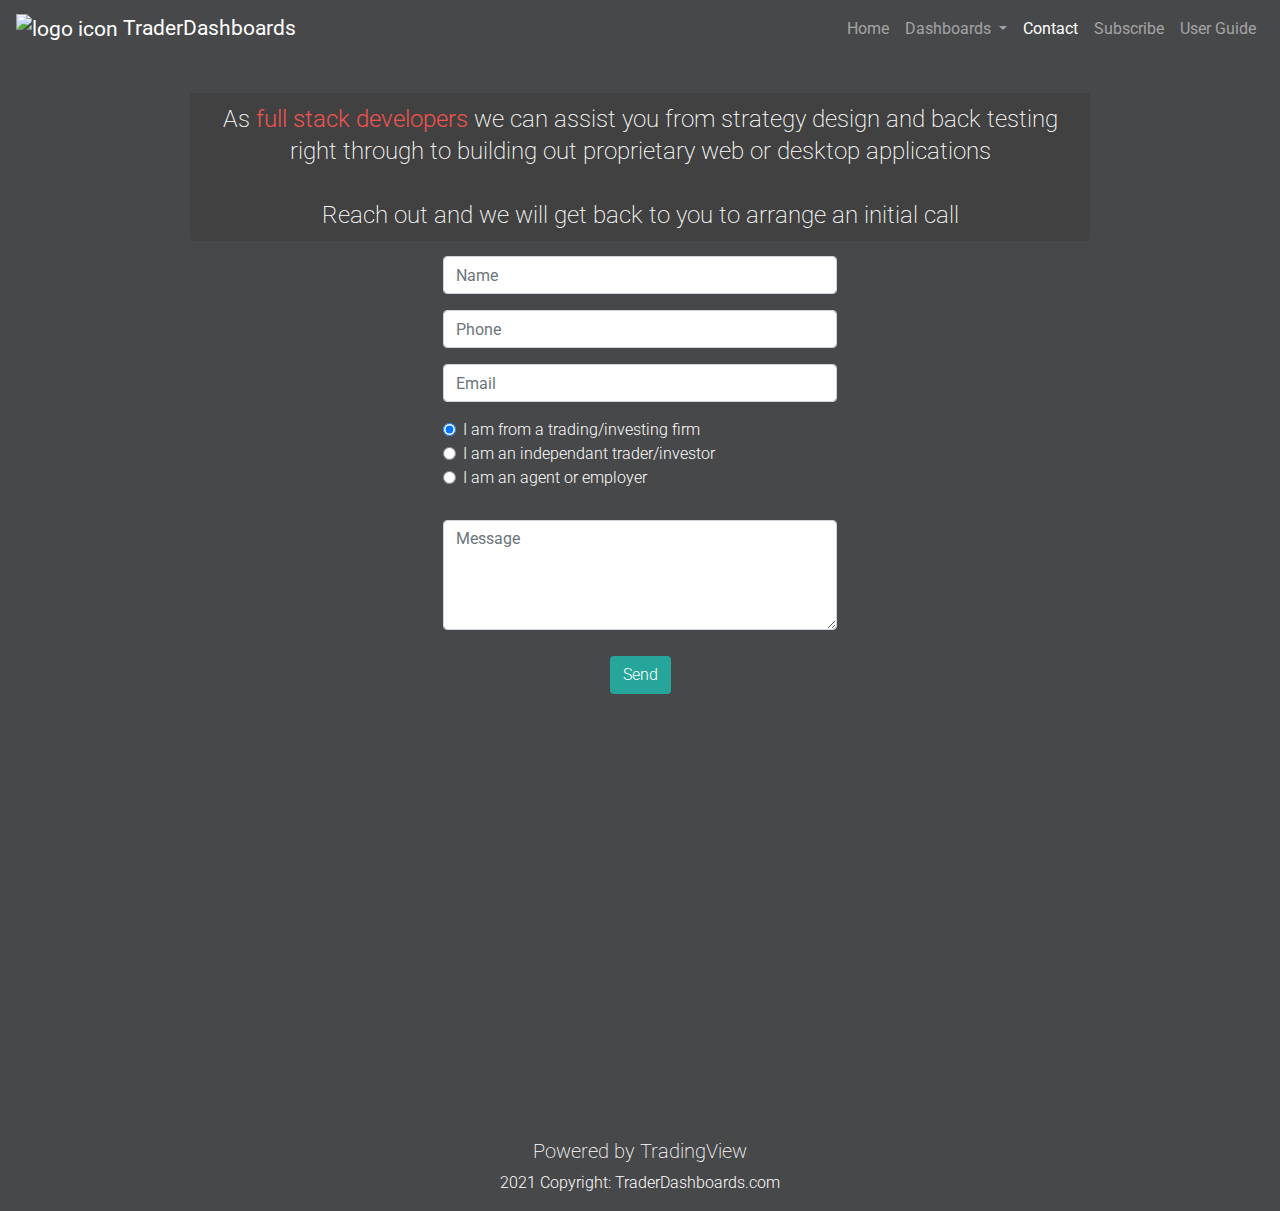
==== commit 5e6db435: "home page - adjust testimonial speed" ====
--- a/contact.html
+++ b/contact.html
@@ -52,50 +52,56 @@
             <div class="contact-heading-container">
                 <h4 class="contact-heading">As <span class="highlight">full stack developers</span> we can assist you from strategy design and back testing right through to building out proprietary web or desktop applications<br><br>Reach out and we will get back to you to arrange an initial call</h4>
             </div>
-            <form id="gform" class="contact-form" method="post" data-email="from_email@example.com" action="https://script.google.com/macros/s/AKfycbw2lF0z3pfyY88t4Jl1aTbLbVWnqtb8ULr01af8/exec">
-                <div class="form-group row">
-                    <input type="text" placeholder="First Name" name="fname" id="fname" class="form-control" required>
+            <!-- The below form is built using some classes and elements that are built into the javascript file. The below action:url is provided by Google and was obtained 
+            while following along with a brilliant article: https://blog.h-educate.com/how-to-send-an-email-in-a-static-html-page-using-google-sheets-scripts/  This process originally came
+            from a GitHub repo: https://github.com/dwyl/learn-to-send-email-via-google-script-html-no-server/blob/master/README.md and auto adds new contacts to Google sheets 
+            as well as bringing Ajax in to manage submit events-->
+            <form class="gform contact-form pure-form pure-form-stacked" method="POST" data-email="example@email.net"
+            action="https://script.google.com/macros/s/AKfycbw2lF0z3pfyY88t4Jl1aTbLbVWnqtb8ULr01af8/exec">
+                <div class="form-elements">
+                    <fieldset class="form-group">
+                        <input id="name" class="form-control" name="name" placeholder="Name"/>
+                    </fieldset>
+                    <fieldset class="form-group">
+                        <input type="tel" id="phone" class="form-control" name="phone" placeholder="Phone"/>
+                    </fieldset>
+                    <fieldset class="form-group">
+                        <input id="email" class="form-control" name="email" type="email" value=""
+                        required placeholder="Email"/>
+                        <span class="email-invalid" style="display:none">
+                        Must be a valid email address</span>
+                    </fieldset>
+                    <div class="radio-container radio-margin">
+                        <div class="form-check form-elements">
+                            <input class="form-check-input" type="radio" name="exampleRadios" id="exampleRadios1" value="Prop Firm" checked>
+                            <label class="form-check-label" for="exampleRadios1">
+                                I am from a trading/investing firm
+                            </label>
+                        </div>
+                        <div class="form-check form-elements">
+                            <input class="form-check-input" type="radio" name="exampleRadios" id="exampleRadios2" value="Ind Trader">
+                            <label class="form-check-label" for="exampleRadios2">
+                                I am an independant trader/investor 
+                            </label>
+                        </div>
+                        <div class="form-check form-elements">
+                            <input class="form-check-input" type="radio" name="exampleRadios" id="exampleRadios3" value="Agent/Employer">
+                            <label class="form-check-label" for="exampleRadios3">
+                                I am an agent or employer
+                            </label>
+                        </div>
+                    </div>
+                    <fieldset class="form-group">
+                        <textarea id="message-box" name="message-box" rows="4" cols="50" placeholder="Message" class="form-control message"></textarea>
+                    </fieldset>
+                    <button class="btn subscribe-btn">Send</button>
                 </div>
-                <div class="form-group row">
-                    <input type="text" placeholder="Last Name" name="lname" id="lname" class="form-control">
+                <div class="thankyou_message thankyou-text" style="display:none;">
+                    <h1>Thank you for getting in touch!</h1>
+                    <h2>We are normally able to respond within 48 hours<br>Happy trading!</h2>
                 </div>
-                <div class="form-group row">
-                    <input type="tel" placeholder="Phone" name="phone" id="phone" class="form-control">
-                </div>
-                <div class="form-group row">
-                    <input type="email" placeholder="Email" name="email" id="email" class="form-control" required>
-                </div>
-                <div class="radio-container">
-                    <div class="form-check">
-                        <input class="form-check-input" type="radio" name="exampleRadios" id="exampleRadios1" value="Investment Firm" checked>
-                        <label class="form-check-label" for="exampleRadios1">
-                            I am from a trading and investing firm
-                        </label>
-                    </div>
-                    <div class="form-check">
-                        <input class="form-check-input" type="radio" name="exampleRadios" id="exampleRadios2" value="Trader/Investor">
-                        <label class="form-check-label" for="exampleRadios2">
-                            I am an independant trader/investor 
-                        </label>
-                    </div>
-                    <div class="form-check">
-                        <input class="form-check-input" type="radio" name="exampleRadios" id="exampleRadios3" value="Agent/Employer">
-                        <label class="form-check-label" for="exampleRadios3">
-                            I am an agent or employer
-                        </label>
-                    </div>
-                </div>
-                <div class="form-group row">
-                    <textarea id="message-box" name="message-box" rows="4" cols="50" placeholder="Message" class="form-control message"></textarea>
-                </div>
-                <button type="submit" class="btn subscribe-btn">&nbsp;Send</button>
                 <div id="map-container" class="z-depth-1-half map-container">
                     <iframe src="https://www.google.com/maps/embed?pb=!1m18!1m12!1m3!1d23626.379365152032!2d-0.09628233794214949!3d51.505561305443564!2m3!1f0!2f0!3f0!3m2!1i1024!2i768!4f13.1!3m3!1m2!1s0x487603554edf855f%3A0xa1185c8d19184c0!2sCity%20of%20London%2C%20London!5e0!3m2!1sen!2suk!4v1606472209356!5m2!1sen!2suk" width="100%" height="100%" frameborder="1" allowfullscreen="" aria-hidden="false" tabindex="0"></iframe>
-                </div>
-                <div class="thankyou_message" style="display:none;">
-                    <h2>
-                        <em>Thankyou for subscribing!</em>
-                    </h2>
                 </div>
             </form>
         </div>
--- a/assets/css/stylesheet.css
+++ b/assets/css/stylesheet.css
@@ -829,6 +829,12 @@
     align-items: center;
 }
 
+@media (min-width: 768px) {
+    .contact-heading-container{
+        padding-top: 3%;
+    }
+}
+
 .contact-heading{
     color: #fff;
     font-weight: 200;
@@ -936,6 +942,25 @@
     font-weight: 300;
     color: rgba(239,83,80);
 }
+
+.thankyou-text{
+    background-color: rgba(38,166,154,0.7);
+    border-radius: 4px;
+    padding: 15px;
+}
+
+.thankyou-text h1{
+    font-weight: 200;
+    color: #fff;
+    line-height: 3rem;
+    width: 100;
+}
+
+.thankyou-text h2{
+    font-weight: 300;
+    color: #fff;
+    line-height: 3rem;
+}
 .subscribe-heading{
     height: 100%;
     color: #fff;
@@ -967,3 +992,4 @@
 .radio-margin{
     margin-bottom: 30px;
 }
+
